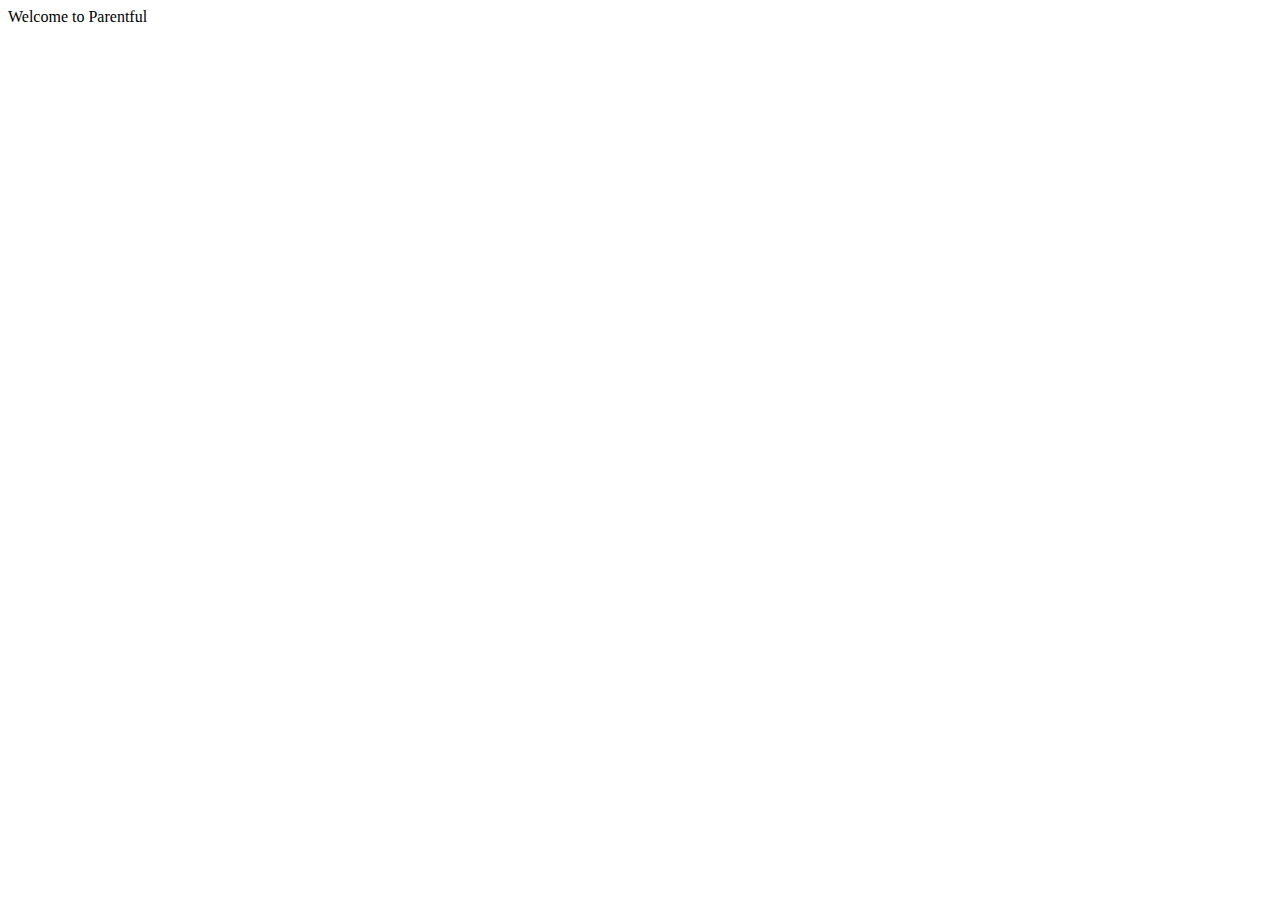
==== index.html @ e140db98 "setup" ====
<!DOCTYPE html>
<html lang="en">
<head>
    <meta charset="UTF-8">
    <meta http-equiv="X-UA-Compatible" content="IE=edge">
    <meta name="viewport" content="width=device-width, initial-scale=1.0">
    <title>Parentful</title>
</head>
<body>
    <div>
        Welcome to Parentful
    </div>
</body>
</html>
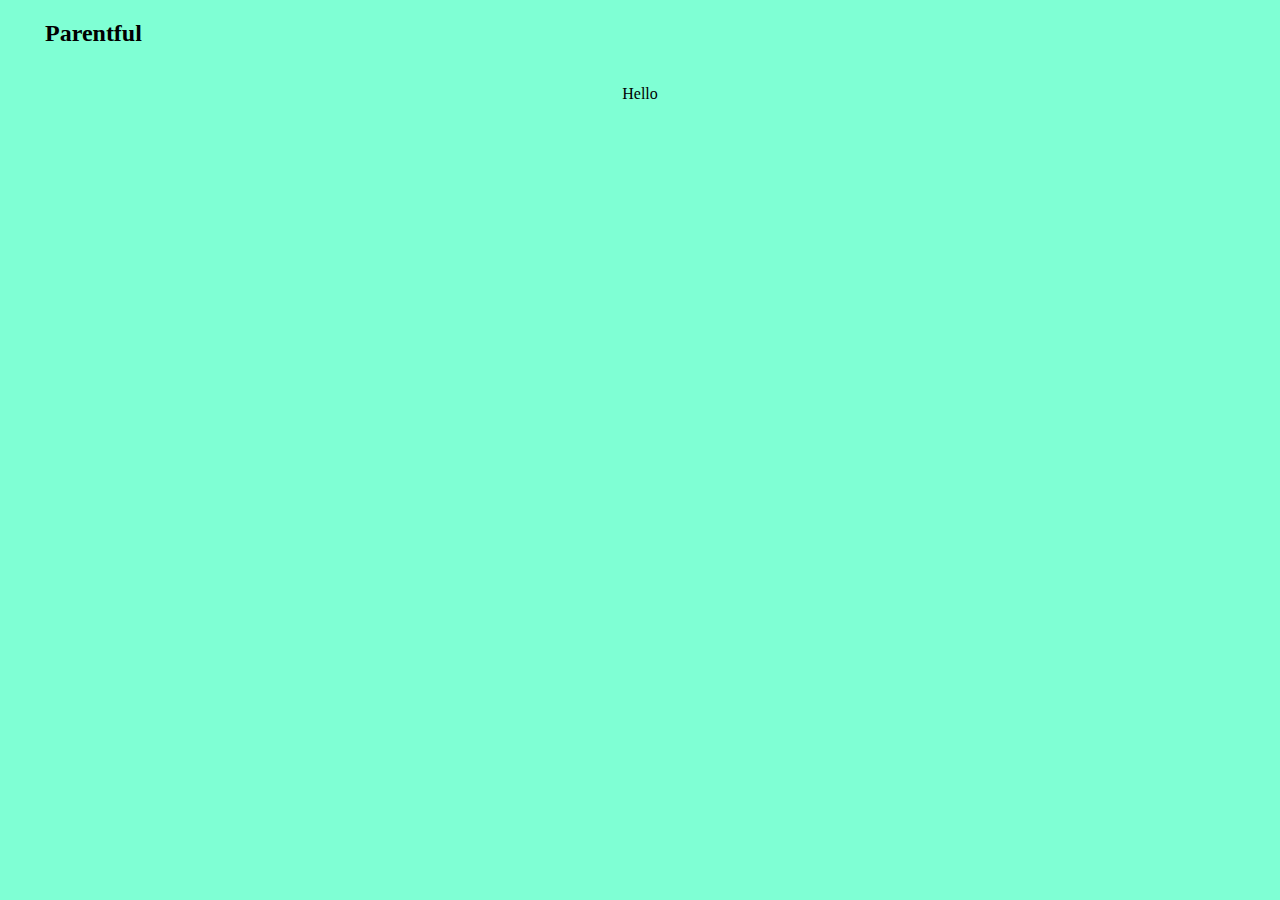
==== commit f5486b7d: "header, icon" ====
--- a/index.html
+++ b/index.html
@@ -4,11 +4,30 @@
     <meta charset="UTF-8">
     <meta http-equiv="X-UA-Compatible" content="IE=edge">
     <meta name="viewport" content="width=device-width, initial-scale=1.0">
+    <link rel="icon" type="image/x-icon" href="/src/images/favicon.ico">
+    <link rel="stylesheet" href="./index.css">
     <title>Parentful</title>
 </head>
 <body>
+    <!-- Header -->
+    <div class="header">
+        <div class="logo">
+            Parentful
+        </div>
+    </div>
+
+    <br>
+
+    <!-- Middle body -->
     <div>
-        Welcome to Parentful
+        <!-- Introduction to the app -->
+        <div class="top-center">
+            Hello
+        </div>
     </div>
 </body>
+
+<footer>
+
+</footer>
 </html>--- a/index.css
+++ b/index.css
@@ -0,0 +1,18 @@
+body {
+    background-color: aquamarine;
+    margin: 0;
+    padding: 0;
+}
+
+.logo {
+    font-weight: bold;
+    font-size: 24px;
+    padding: 20px;
+    margin-left: 25px;
+}
+
+.top-center {
+    align-items: center;
+    justify-content: center;
+    display: flex;
+}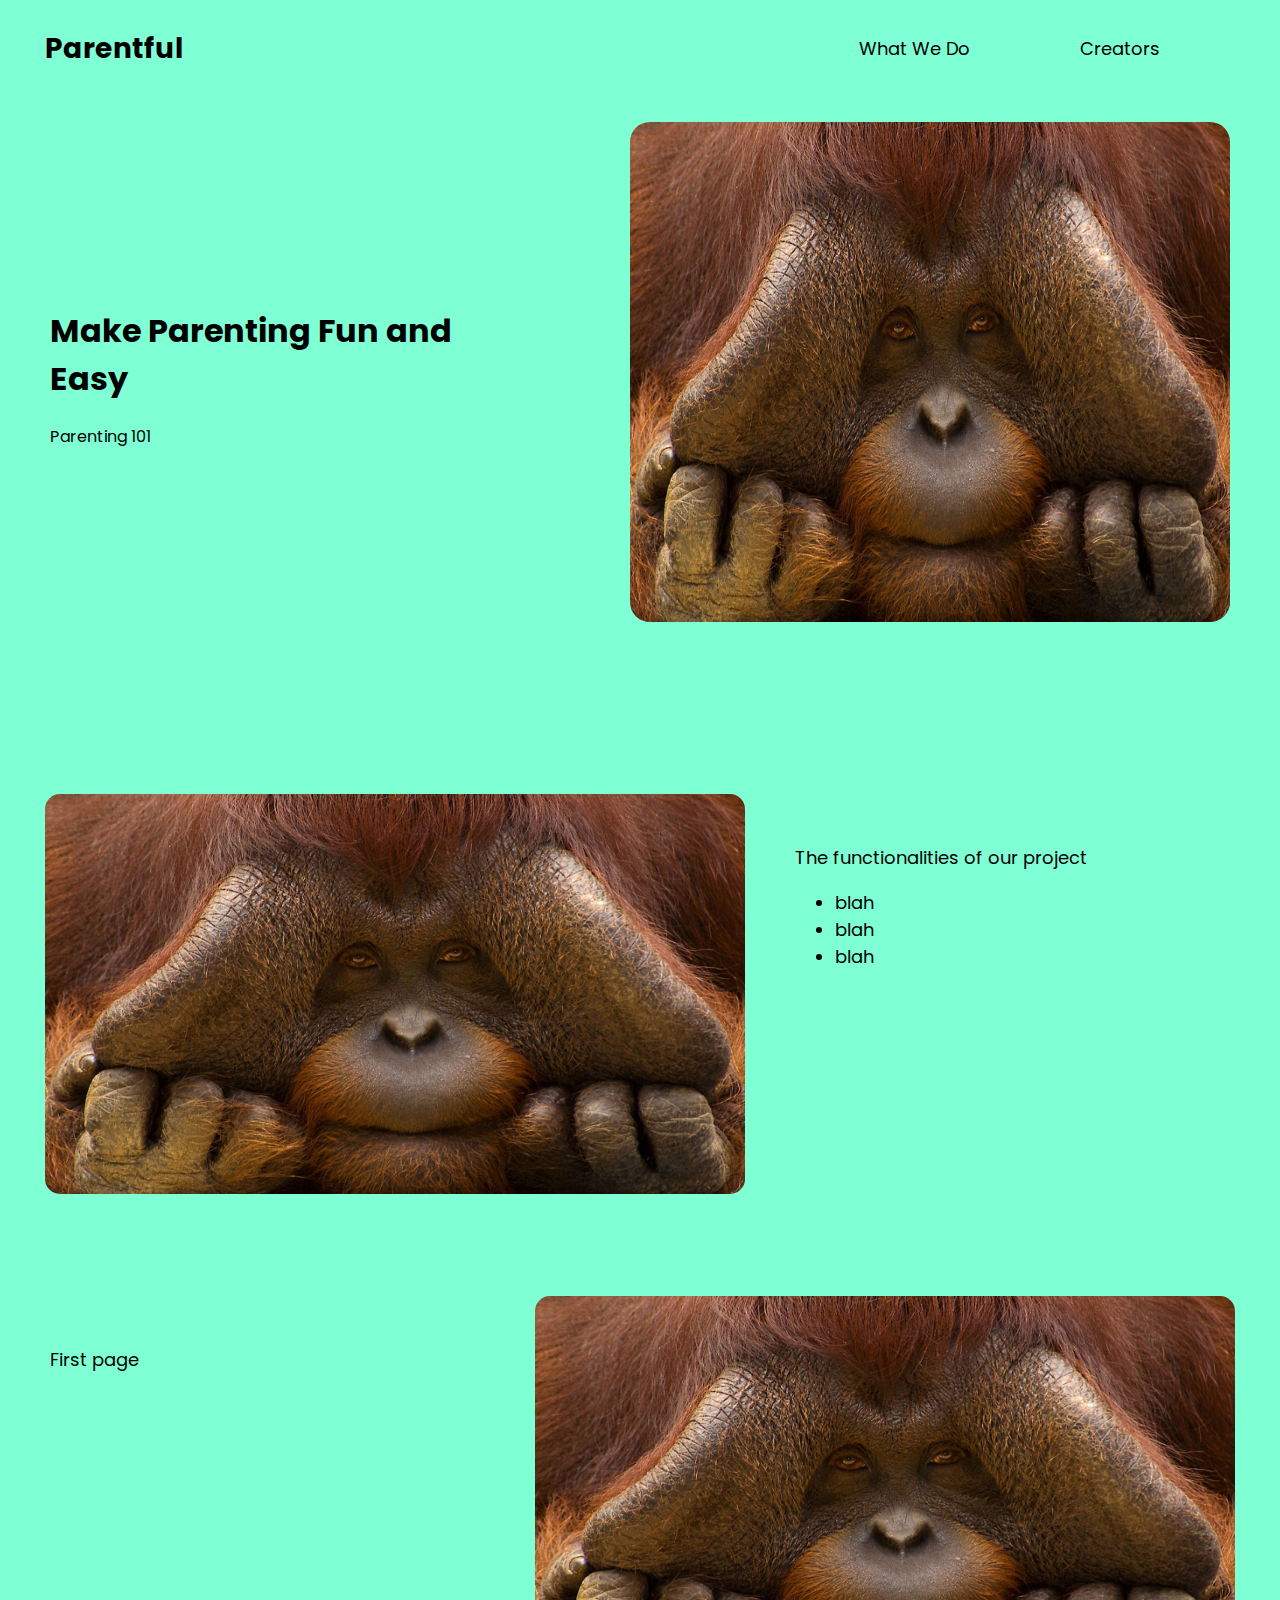
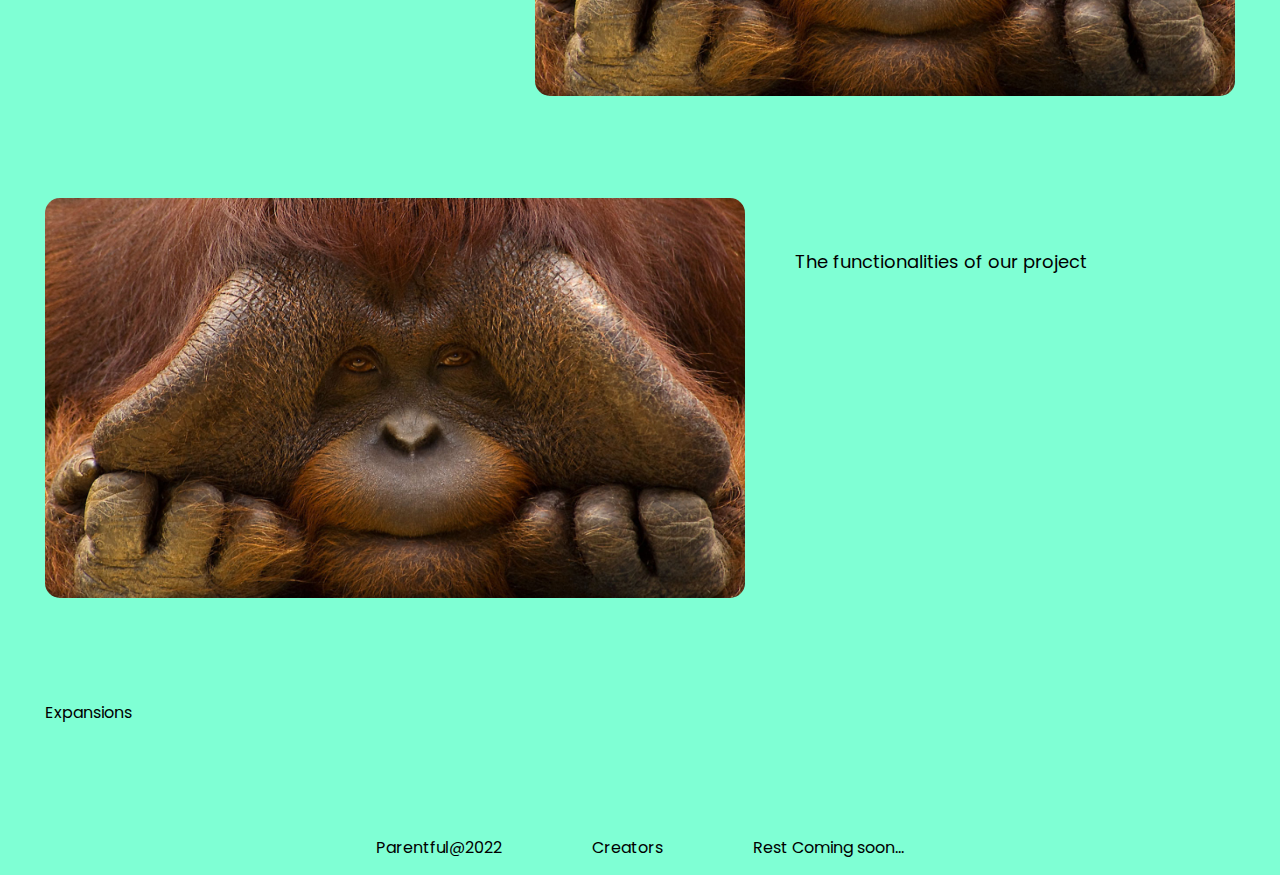
==== commit 0760f65e: "Static Template" ====
--- a/index.html
+++ b/index.html
@@ -1,18 +1,33 @@
 <!DOCTYPE html>
 <html lang="en">
+
 <head>
     <meta charset="UTF-8">
     <meta http-equiv="X-UA-Compatible" content="IE=edge">
     <meta name="viewport" content="width=device-width, initial-scale=1.0">
     <link rel="icon" type="image/x-icon" href="/src/images/favicon.ico">
     <link rel="stylesheet" href="./index.css">
+    <link rel="preconnect" href="https://fonts.googleapis.com">
+    <link rel="preconnect" href="https://fonts.gstatic.com" crossorigin>
+    <link href="https://fonts.googleapis.com/css2?family=Poppins&display=swap" rel="stylesheet">
     <title>Parentful</title>
 </head>
+
 <body>
     <!-- Header -->
     <div class="header">
         <div class="logo">
-            Parentful
+            <a href="./index.html">Parentful</a>
+        </div>
+
+        <div class="header-values">
+            <div id="items">
+                <a href="#">What We Do</a>
+            </div>
+
+            <div id="items">
+                <a href="./creator.html">Creators</a>
+            </div>
         </div>
     </div>
 
@@ -22,12 +37,96 @@
     <div>
         <!-- Introduction to the app -->
         <div class="top-center">
-            Hello
+            <div id="space_between">
+                <h1>Make Parenting Fun and Easy</h1>
+                <p>Parenting 101</p>
+            </div>
+
+            <div id="space_between">
+                <img class="header-img" src="./src/images/orangutan_1600x1000_279157.jpg" alt="font page image">
+            </div>
         </div>
+
+        <br>
+        <br>
+
+        <!-- What are some of our applications within the project -->
+        <div id="left-center">
+            <div id="left" id="size-div">
+                <img id="fit-img" src="./src/images/orangutan_1600x1000_279157.jpg" alt="font page image">
+            </div>
+            <div id="padding-fit">
+                The functionalities of our project
+                <ul>
+                    <li>
+                        blah
+                    </li>
+                    <li>
+                        blah
+                    </li>
+                    <li>
+                        blah
+                    </li>
+                </ul>
+            </div>
+        </div>
+
+        <br>
+        <br>
+
+        <!-- What are some of our applications within the project -->
+        <div id="right-center">
+            <div id="padding-fit">
+                First page
+            </div>
+
+            <div id="right" id="size-div">
+                <img id="fit-img" src="./src/images/orangutan_1600x1000_279157.jpg" alt="font page image">
+            </div>
+        </div>
+
+        <br>
+        <br>
+
+        <!-- What are some of our applications within the project -->
+        <div id="left-center">
+            <div id="left" id="size-div">
+                <img id="fit-img" src="./src/images/orangutan_1600x1000_279157.jpg" alt="font page image">
+            </div>
+
+            <div id="padding-fit">
+                The functionalities of our project
+            </div>
+        </div>
+
+        <br>
+        <br>
+
+        <div id="bottom-item">
+            <div>
+                Expansions
+            </div>
+        </div>
+
+        <br>
+        <br>
+
     </div>
 </body>
 
 <footer>
+    <div id="footer-item">
+        <a href="#">Parentful@2022</a>
+    </div>
 
+    <div id="footer-item">
+        <a href="./creator.html">Creators</a>
+    </div>
+
+    <div id="footer-item">
+        <a href="#">Rest Coming soon...</a>
+    </div>
+    
 </footer>
+
 </html>--- a/index.css
+++ b/index.css
@@ -2,17 +2,117 @@
     background-color: aquamarine;
     margin: 0;
     padding: 0;
+    font-family: 'Poppins', sans-serif;
+}
+
+a {
+    text-decoration: none;
+    color: black;
+}
+
+.header {
+    display: flex;
+    padding: 5px;
+    margin-left: 40px;
+    margin-right: 35px;
+    justify-content: space-between;
+    align-items: center;
+    text-align: center;
+
+}
+
+.header-values {
+    display: flex;
+    right: 0;
+}
+
+#items {
+    display: flex;
+    padding: 30px;
+    /* font-weight: ; */
+    font-size: 18px;
+    justify-content: center;
+    margin-right: 50px;
 }
 
 .logo {
     font-weight: bold;
-    font-size: 24px;
-    padding: 20px;
-    margin-left: 25px;
+    font-size: 28px;
 }
 
 .top-center {
     align-items: center;
     justify-content: center;
     display: flex;
-}+    padding-bottom: 50px;
+    margin-bottom: 20px;
+}
+
+.header-img {
+    height: 500px;
+    width: 600px;
+    border-radius: 20px;
+}
+
+#space_between {
+    padding-left: 50px;
+    padding-right: 50px;
+}
+
+#size-div {
+    width: 800px;
+    height: 500px;
+    contain: contain;
+}
+
+#fit-img {
+    width: 700px;
+    height: 400px;
+    border-radius: 15px;
+}
+
+#left {
+    padding-left: 20px;
+    margin-left: 25px;
+}
+
+#left-center {
+    display: flex;
+    padding-top: 20px;
+    margin-top: 25px;
+}
+
+#right-center {
+    display: flex;
+    justify-content: space-between;
+    padding-top: 20px;
+    margin-top: 25px;
+
+}
+
+#padding-fit {
+    padding: 25px;
+    margin: 25px;
+    font-size: 18px;
+}
+
+#right {
+    padding-right: 20px;
+    margin-right: 25px;
+}
+
+footer {
+    display: flex;
+    justify-content: center;
+}
+
+#footer-item {
+    padding: 15px;
+    margin-left: 30px;
+    margin-right: 30px;
+}
+
+#bottom-item {
+    padding: 20px;
+    margin: 25px;
+}
